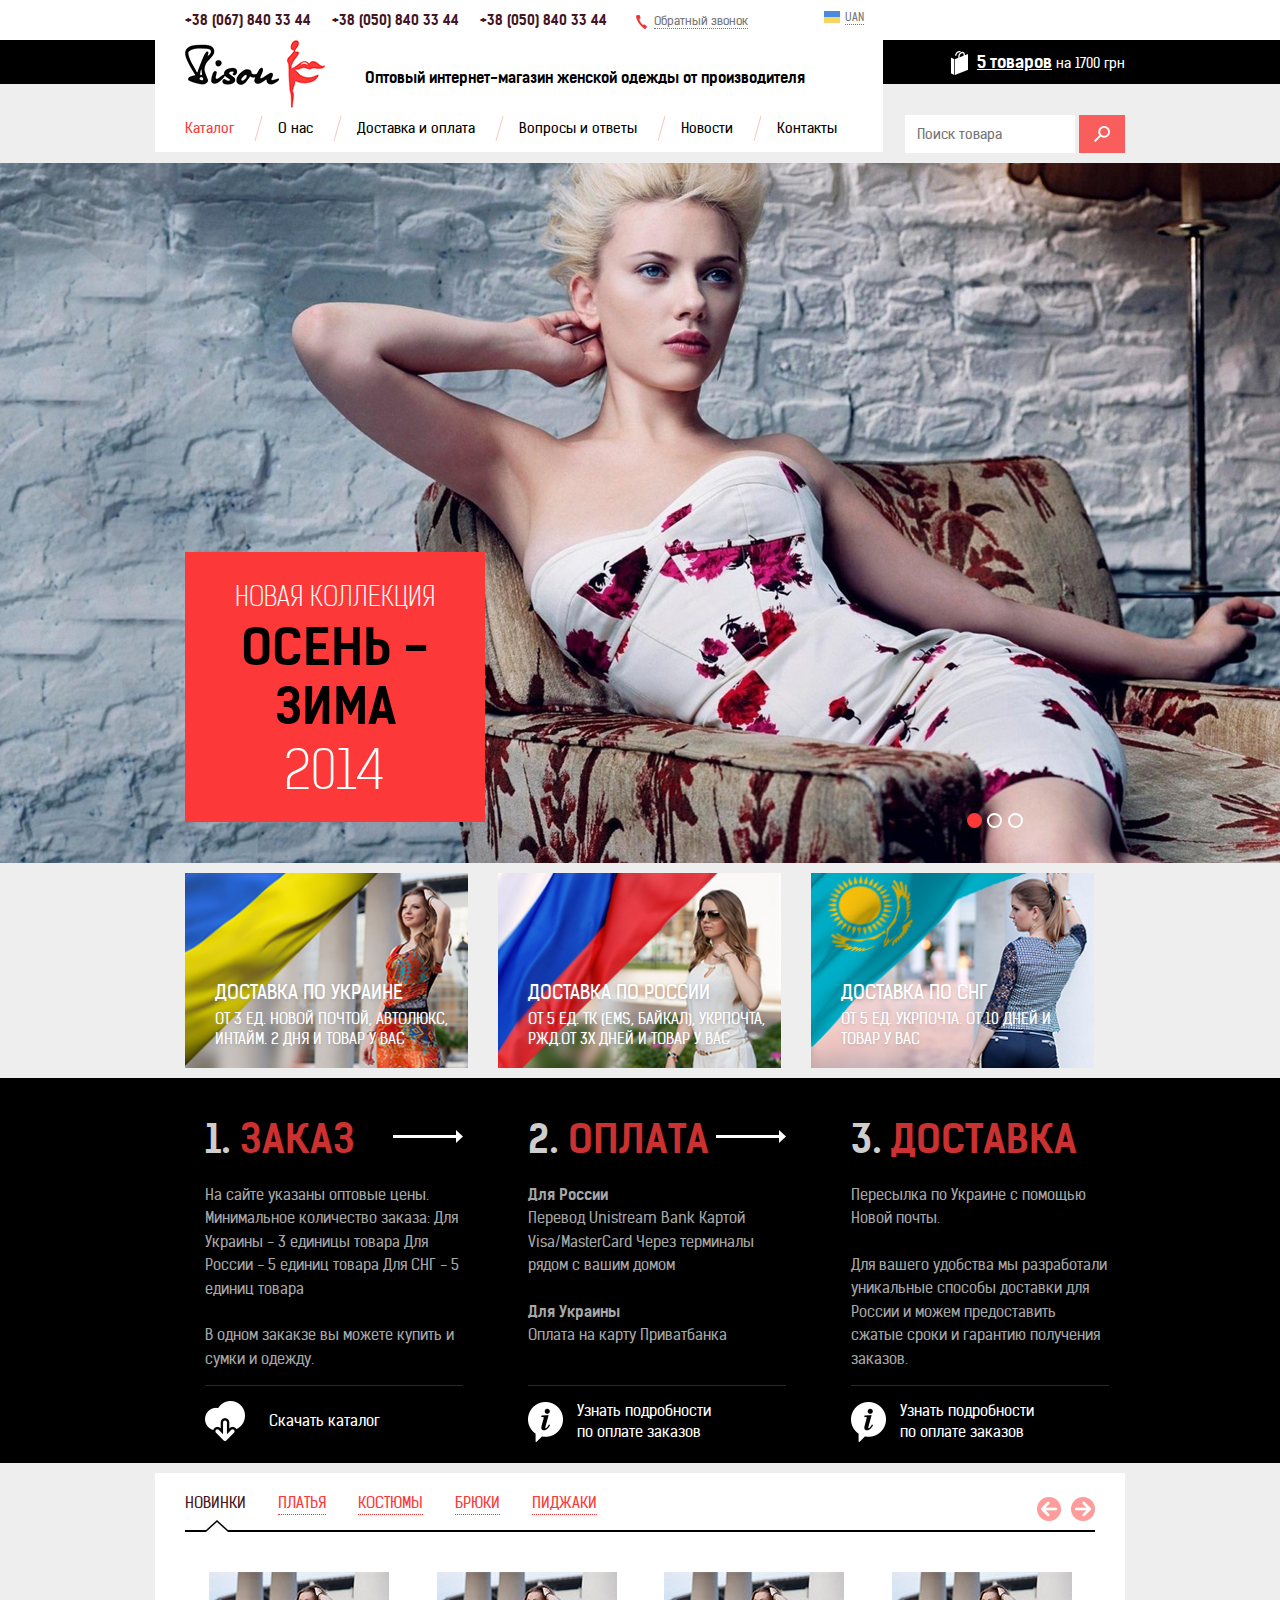
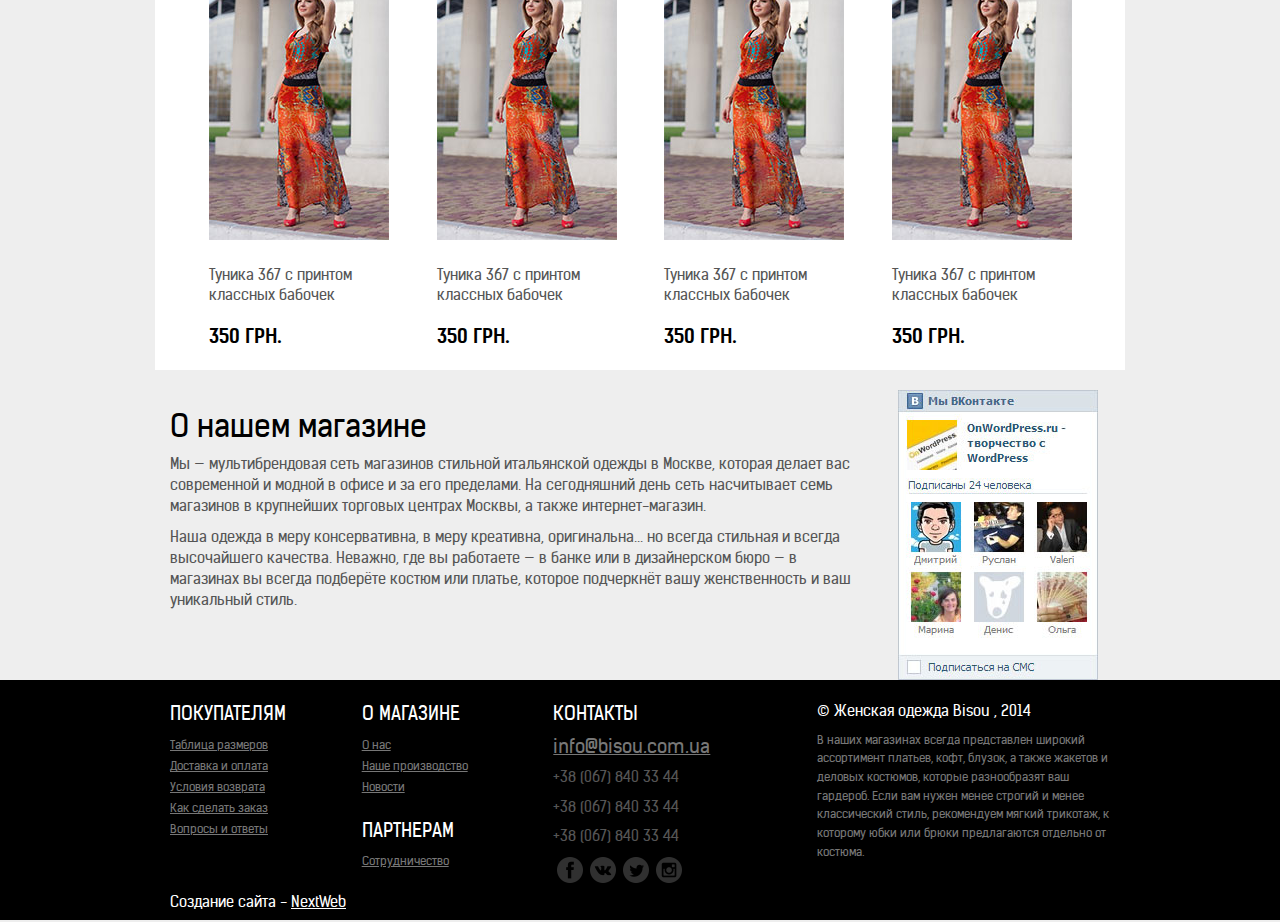
==== index.html @ 0fbf24ff "first" ====
<!DOCTYPE html>
<!--[if lt IE 7]>      <html class="no-js lt-ie9 lt-ie8 lt-ie7"> <![endif]-->
<!--[if IE 7]>         <html class="no-js lt-ie9 lt-ie8"> <![endif]-->
<!--[if IE 8]>         <html class="no-js lt-ie9"> <![endif]-->
<!--[if gt IE 8]><!--> <html class="no-js"> <!--<![endif]-->
	<head>
		<meta charset="utf-8">
		<meta http-equiv="X-UA-Compatible" content="IE=edge,chrome=1">
		<title>bisou</title>
		<meta name="description" content="">
		<meta name="viewport" content="width=device-width, initial-scale=1">

		<link rel="stylesheet" href="css/bootstrap.min.css">
		<link rel="stylesheet" href="css/bootstrap-theme.min.css">
		<link rel="stylesheet" href="css/main.css">

		<link rel="stylesheet/less" type="text/css" href="css/main.less">
		<script src="js/vendor/less.js" type="text/javascript"></script>
		<!--[if lt IE 9]>
			<script src="js/vendor/html5-3.6-respond-1.1.0.min.js"></script>
		<![endif]-->
	</head>
	<body>
		<!--[if lt IE 7]>
			<p class="browsehappy">You are using an <strong>outdated</strong> browser. Please <a href="http://browsehappy.com/">upgrade your browser</a> to improve your experience.</p>
		<![endif]-->

		<div id="main">
			<header id="header">
				<div class="container">
					<div class="row">
						<div class="col-md-9 col-sm-9">
							<div class="info-block">
								<ul>
									<li>+38 (067) 840 33 44</li>
									<li>+38 (050) 840 33 44</li>
									<li>+38 (050) 840 33 44</li>
								</ul>

								<button class="call-back" data-toggle="modal" data-target="#call-back"><i></i><span>Обратный звонок</span></button>

								<div class='currency'>
									<select class="selectpicker">
										<option title="<img src='img/language/ua.png'/><span class='text'>uan</span>">uan</option>
										<option title="<img src='img/language/ru.png'/><span class='text'>ru</span>">ru</option>
									</select>
								</div>
							</div><!--END .info-block-->
							<a id="logo" href="index.html"></a>
							<h1>Оптовый интернет-магазин женской одежды от производителя</h1>

							<nav>
								<ul>
									<li class="active"><a href="#">Каталог</a></li>
									<li><a href="#">О нас</a></li>
									<li><a href="#">Доставка и оплата</a></li>
									<li><a href="#">Вопросы и ответы</a></li>
									<li><a href="#">Новости</a></li>
									<li><a href="#">Контакты</a></li>
								</ul>
							</nav>
						</div>
						<div class="col-md-3 col-sm-3">
							<p class="busket">
								<i></i>
								<a href="#">5 товаров</a>
								<span>на 1700 грн</span>
							</p>

							<form class="search clearfix">
								<button type="submit"></button>

								<div class="row">
									<input type="text" placeholder="Поиск товара" onfocus="this.placeholder=''" onblur="this.placeholder='Поиск товара'" />
								</div>
							</form>
						</div>
					</div>
				</div>
			</header><!--END #header-->

			<section id="main-slider">
				<div class="container">
					<div class="slide-info">
						<p>Новая коллекция</p>
						<h3> осень  -  зима </h3>
						<span>2014</span>
					</div>
				</div>
				<div id="carousel" class="carousel slide carousel-fade" data-ride="carousel">
					<ol class="carousel-indicators">
						<li data-target="#carousel" data-slide-to="0" class="active"></li>
						<li data-target="#carousel" data-slide-to="1"></li>
						<li data-target="#carousel" data-slide-to="2"></li>
					</ol>
					<!-- Carousel items -->
					<div class="carousel-inner">
						<div class="active item" style="background-image:url(img/pic_1.png)"></div>
						<div class="item" style="background-image:url(img/pic_1.png)"></div>
						<div class="item" style="background-image:url(img/pic_1.png)"></div>
					</div>
					<!-- Carousel nav -->
					<a class="carousel-control left" href="#carousel" data-slide="prev">&lsaquo;</a>
					<a class="carousel-control right" href="#carousel" data-slide="next">&rsaquo;</a>
				</div>
			</section><!--#main_slider-->

			<section id="countries-flag" class="container">
				<ul class="clearfix">
					<li>
						<img src="img/pic_2.png" alt="">

						<div>
							<h3>Доставка по Украине </h3>
							<p>							
								От 3 ед. Новой почтой, Автолюкс,
								Интайм. 2 дня и товар у вас
							</p>
						</div>
					</li>


					<li>
						<img src="img/pic_3.png" alt="">

						<div>
							<h3>Доставка по России</h3>
							<p>
								от 5 ед. ТК (EMS, Байкал), УкрПочта,
								РЖД.от 3х дней и товар у вас
							</p>
						</div>
					</li>
					<li>
						<img src="img/pic_4.png" alt="">

						<div>
							<h3>Доставка по СНГ</h3>
							<p>							
								от 5 ед. УКРПОЧТА. От 10 дней
								и товар у вас
							</p>
						</div>
					</li>
				</ul>
			</section><!--END #countries-flag-->

			<section id="steps">
				<div class="container">
					<ul class="clearfix">
						<li class="order">
							<div class="cont">
								<h3><span>1. </span>Заказ<i></i></h3>
								<p>
									На сайте указаны оптовые цены.
									Минимальное количество заказа:
									Для Украины - 3 единицы товара
									Для России - 5 единиц товара
									Для СНГ - 5 единиц товара
								</p>
								<p>
									В одном закакзе вы можете купить и сумки и одежду.
								</p>
							</div>
							<div class="bottom">
								<i></i>
								<p><a href="#">Скачать каталог</a></p>
							</div>
						</li>
						<li>

							<div class="cont">
								<h3><span>2. </span>Оплата<i></i></h3>
								<p>
									<span>Для России</span>
									Перевод Unistream Bank
									Картой Visa/MasterCard
									Через терминалы рядом с вашим домом
								</p>
								<p>
									<span>Для Украины</span>
									Оплата на карту Приватбанка
								</p>
							</div>

							<div class="bottom">
								<i></i>
								<p>
									<a href="#">										
										Узнать подробности<br/>
										по оплате заказов
									</a>

								</p>
							</div>
						</li>
						<li>

							<div class="cont">
								<h3><span>3. </span>Доставка</h3>
								<p>
									Пересылка по Украине с помощью Новой почты.
								</p>
								<p>
									Для вашего удобства мы разработали уникальные способы доставки для России и можем предоставить сжатые сроки и гарантию получения заказов.
								</p>
							</div>
							
							<div class="bottom">
								<i></i>
								<p>
									<a href="#">										
										Узнать подробности<br/>
										по оплате заказов
									</a>

								</p>
							</div>
						</li>
					</ul>
				</div>
			</section><!--END #steps-->

			<section id="item-viewer">
				<div class="container">
					<ul class="nav nav-tabs" role="tablist">
						<li class="active"><a href="#new" role="tab" data-toggle="tab">Новинки</a></li>
						<li><a href="#dress" role="tab" data-toggle="tab">Платья</a></li>
						<li><a href="#costume" role="tab" data-toggle="tab">Костюмы</a></li>
						<li><a href="#pants" role="tab" data-toggle="tab">Брюки</a></li>
						<li><a href="#jacket" role="tab" data-toggle="tab">Пиджаки</a></li>
					</ul>

					<div class="tab-content">
						<div class="tab-pane active" id="new">
							<div id="new-stuff" class="carousel slide" data-ride="carousel">
								
								<div class="carousel-inner">
									<div class="item active">
										<div class="cloth-item">
											<a class="img-wrap" href="">
												<img src="img/item1.jpg" alt="">
												<span>Туника 367 с принтом классных бабочек</span>
											</a>
											<div class="price">350 грн.</div>
											<div class="visuallyhidden">
												<a class="red-btn" href="">В корзину</a>
											</div>
										</div>
										<div class="cloth-item">
											<a class="img-wrap" href="">
												<img src="img/item1.jpg" alt="">
												<span>Туника 367 с принтом классных бабочек</span>
											</a>
											<div class="price">350 грн.</div>
											<div class="visuallyhidden">
												<a class="red-btn" href="">В корзину</a>
											</div>
										</div>
										<div class="cloth-item">
											<a class="img-wrap" href="">
												<img src="img/item1.jpg" alt="">
												<span>Туника 367 с принтом классных бабочек</span>
											</a>
											<div class="price">350 грн.</div>
											<div class="visuallyhidden">
												<a class="red-btn" href="">В корзину</a>
											</div>
										</div>
										<div class="cloth-item">
											<a class="img-wrap" href="">
												<img src="img/item1.jpg" alt="">
												<span>Туника 367 с принтом классных бабочек</span>
											</a>
											<div class="price">350 грн.</div>
											<div class="visuallyhidden">
												<a class="red-btn" href="">В корзину</a>
											</div>
										</div>
									</div> <!-- .item -->
									<div class="item">
										<div class="cloth-item">
											<a class="img-wrap" href="">
												<img src="img/item1.jpg" alt="">
												<span>Туника 367 с принтом классных бабочек</span>
											</a>
											<div class="price">350 грн.</div>
											<div class="visuallyhidden">
												<a class="red-btn" href="">В корзину</a>
											</div>
										</div>
										<div class="cloth-item">
											<a class="img-wrap" href="">
												<img src="img/item1.jpg" alt="">
												<span>Туника 367 с принтом классных бабочек</span>
											</a>
											<div class="price">350 грн.</div>
											<div class="visuallyhidden">
												<a class="red-btn" href="">В корзину</a>
											</div>
										</div>
										<div class="cloth-item">
											<a class="img-wrap" href="">
												<img src="img/item1.jpg" alt="">
												<span>Туника 367 с принтом классных бабочек</span>
											</a>
											<div class="price">350 грн.</div>
											<div class="visuallyhidden">
												<a class="red-btn" href="">В корзину</a>
											</div>
										</div>
										<div class="cloth-item">
											<a class="img-wrap" href="">
												<img src="img/item1.jpg" alt="">
												<span>Туника 367 с принтом классных бабочек</span>
											</a>
											<div class="price">350 грн.</div>
											<div class="visuallyhidden">
												<a class="red-btn" href="">В корзину</a>
											</div>
										</div>
									</div> <!-- .item -->
									<div class="item">
										<div class="cloth-item">
											<a class="img-wrap" href="">
												<img src="img/item1.jpg" alt="">
												<span>Туника 367 с принтом классных бабочек</span>
											</a>
											<div class="price">350 грн.</div>
											<div class="visuallyhidden">
												<a class="red-btn" href="">В корзину</a>
											</div>
										</div>
										<div class="cloth-item">
											<a class="img-wrap" href="">
												<img src="img/item1.jpg" alt="">
												<span>Туника 367 с принтом классных бабочек</span>
											</a>
											<div class="price">350 грн.</div>
											<div class="visuallyhidden">
												<a class="red-btn" href="">В корзину</a>
											</div>
										</div>
										<div class="cloth-item">
											<a class="img-wrap" href="">
												<img src="img/item1.jpg" alt="">
												<span>Туника 367 с принтом классных бабочек</span>
											</a>
											<div class="price">350 грн.</div>
											<div class="visuallyhidden">
												<a class="red-btn" href="">В корзину</a>
											</div>
										</div>
										<div class="cloth-item">
											<a class="img-wrap" href="">
												<img src="img/item1.jpg" alt="">
												<span>Туника 367 с принтом классных бабочек</span>
											</a>
											<div class="price">350 грн.</div>
											<div class="visuallyhidden">
												<a class="red-btn" href="">В корзину</a>
											</div>
										</div>
									</div> <!-- .item -->
									<div class="item">
										<div class="cloth-item">
											<a class="img-wrap" href="">
												<img src="img/item1.jpg" alt="">
												<span>Туника 367 с принтом классных бабочек</span>
											</a>
											<div class="price">350 грн.</div>
											<div class="visuallyhidden">
												<a class="red-btn" href="">В корзину</a>
											</div>
										</div>
										<div class="cloth-item">
											<a class="img-wrap" href="">
												<img src="img/item1.jpg" alt="">
												<span>Туника 367 с принтом классных бабочек</span>
											</a>
											<div class="price">350 грн.</div>
											<div class="visuallyhidden">
												<a class="red-btn" href="">В корзину</a>
											</div>
										</div>
										<div class="cloth-item">
											<a class="img-wrap" href="">
												<img src="img/item1.jpg" alt="">
												<span>Туника 367 с принтом классных бабочек</span>
											</a>
											<div class="price">350 грн.</div>
											<div class="visuallyhidden">
												<a class="red-btn" href="">В корзину</a>
											</div>
										</div>
										<div class="cloth-item">
											<a class="img-wrap" href="">
												<img src="img/item1.jpg" alt="">
												<span>Туника 367 с принтом классных бабочек</span>
											</a>
											<div class="price">350 грн.</div>
											<div class="visuallyhidden">
												<a class="red-btn" href="">В корзину</a>
											</div>
										</div>
									</div> <!-- .item -->
								</div>

								<a class="left carousel-control" href="#new-stuff" role="button" data-slide="prev">
								</a>
								<a class="right carousel-control" href="#new-stuff" role="button" data-slide="next">
								</a>
								
							</div>
						</div>
						<div class="tab-pane" id="dress">1</div>
						<div class="tab-pane" id="costume">2</div>
						<div class="tab-pane" id="pants">3</div>
						<div class="tab-pane" id="jacket">4</div>
					</div>
				</div>
			</section> <!-- #item-viewer -->

			<article>
				<div class="container">
					<div class="row">
						<div class="col-md-9">
							<h1>О нашем магазине</h1>
							<p>Мы — мультибрендовая сеть магазинов стильной итальянской одежды в Москве, которая делает вас современной и модной в офисе и за его пределами. На сегодняшний день сеть насчитывает семь магазинов в крупнейших торговых центрах Москвы, а также интернет-магазин.</p>
							<p>Наша одежда в меру консервативна, в меру креативна,  оригинальна... но всегда стильная и всегда высочайшего качества. Неважно, где вы работаете — в банке или в дизайнерском бюро — в магазинах вы всегда подберёте костюм или платье, которое подчеркнёт вашу женственность и ваш уникальный стиль.</p>
						</div>
						<div class="col-md-3">
							<img src="img/contact.jpg" alt="">
						</div>
					</div>
				</div>
			</article>	
		</div>

		<footer id="site-footer">
			<div class="container">
				<div class="row">
					<div class="col-md-2">
						<h4>Покупателям</h4>
						<ul>
							<li><a href="">Таблица размеров</a></li>
							<li><a href="">Доставка и оплата</a></li>
							<li><a href="">Условия возврата</a></li>
							<li><a href="">Как сделать заказ</a></li>
							<li><a href="">Вопросы и ответы</a></li>
						</ul>
					</div><!--.col-md-2-->
					<div class="col-md-2">
						<h4>О магазине</h4>
						<ul>
							<li><a href="">О нас</a></li>
							<li><a href="">Наше производство</a></li>
							<li><a href="">Новости</a></li>
						</ul>
						<h4>Партнерам</h4>
						<ul>
							<li><a href="">Сотрудничество</a></li>
						</ul>
					</div><!--.col-md-2-->
					<div class="col-md-2">
						<h4>Контакты</h4>
						<address>
							<span><a href="">info@bisou.com.ua</a></span>
							<span>+38 (067) 840 33 44</span>
							<span>+38 (067) 840 33 44</span>
							<span>+38 (067) 840 33 44</span>
						</address>
						<div class="socials">
							<div class="fb"><img src="img/fb.png" alt=""></div>
							<div class="vk"><img src="img/vk.png" alt=""></div>
							<div class="tw"><img src="img/tw.png" alt=""></div>
							<div class="ph"><img src="img/ph.png" alt=""></div>
						</div>
					</div><!--.col-md-2-->
					<div class="col-md-4 pull-right">
						<p class="copyright">© Женская одежда Bisou , 2014</p>
						<p>В наших магазинах всегда представлен широкий ассортимент платьев, кофт, блузок, а также жакетов и деловых костюмов, которые разнообразят ваш гардероб. Если вам нужен менее строгий и менее классический стиль, рекомендуем  мягкий трикотаж, к которому юбки или брюки предлагаются отдельно от костюма. </p>
					</div><!--.col-md-4-->
				</div><!--.row-->
				<div class="row">
					<div class="col-md-3">
						<p class="copyright">Создание сайта - <a href="">NextWeb</a></p>
					</div>
				</div><!--.row-->
			</div><!--.container-->
		</footer>
		
		<!-- Modal -->
		<div class="modal fade" id="call-back" tabindex="-1" role="dialog" aria-labelledby="myModalLabel" aria-hidden="true">
			<div class="modal-dialog">
				<div class="modal-content">
					<div class="modal-header">
						<button type="button" class="close" data-dismiss="modal" aria-hidden="true">&times;</button>
						<h4 class="modal-title" id="myModalLabel">Название модали</h4>
					</div>
					<div class="modal-body">
						...
					</div>
					<div class="modal-footer">
						<button type="button" class="btn btn-default" data-dismiss="modal">Закрыть</button>
						<button type="button" class="btn btn-primary">Сохранить изменения</button>
					</div>
				</div>
			</div>
		</div>

		<script src="//ajax.googleapis.com/ajax/libs/jquery/1.11.0/jquery.min.js"></script>
		<script>window.jQuery || document.write('<script src="js/vendor/jquery-1.11.0.min.js"><\/script>')</script>

		<script src="js/vendor/bootstrap-select.min.js"></script>
		<script src="js/vendor/bootstrap.min.js"></script>

		<script src="js/main.js"></script>

		<script type="text/javascript">
			$(window).on('load', function () {
				$('.selectpicker').selectpicker();
				$('.carousel').carousel({
				  // interval: 2000
				});
			});
		</script>
	</body>
</html>
---- css/main.css ----
/* ==========================================================================
   Author's custom styles
   ========================================================================== */
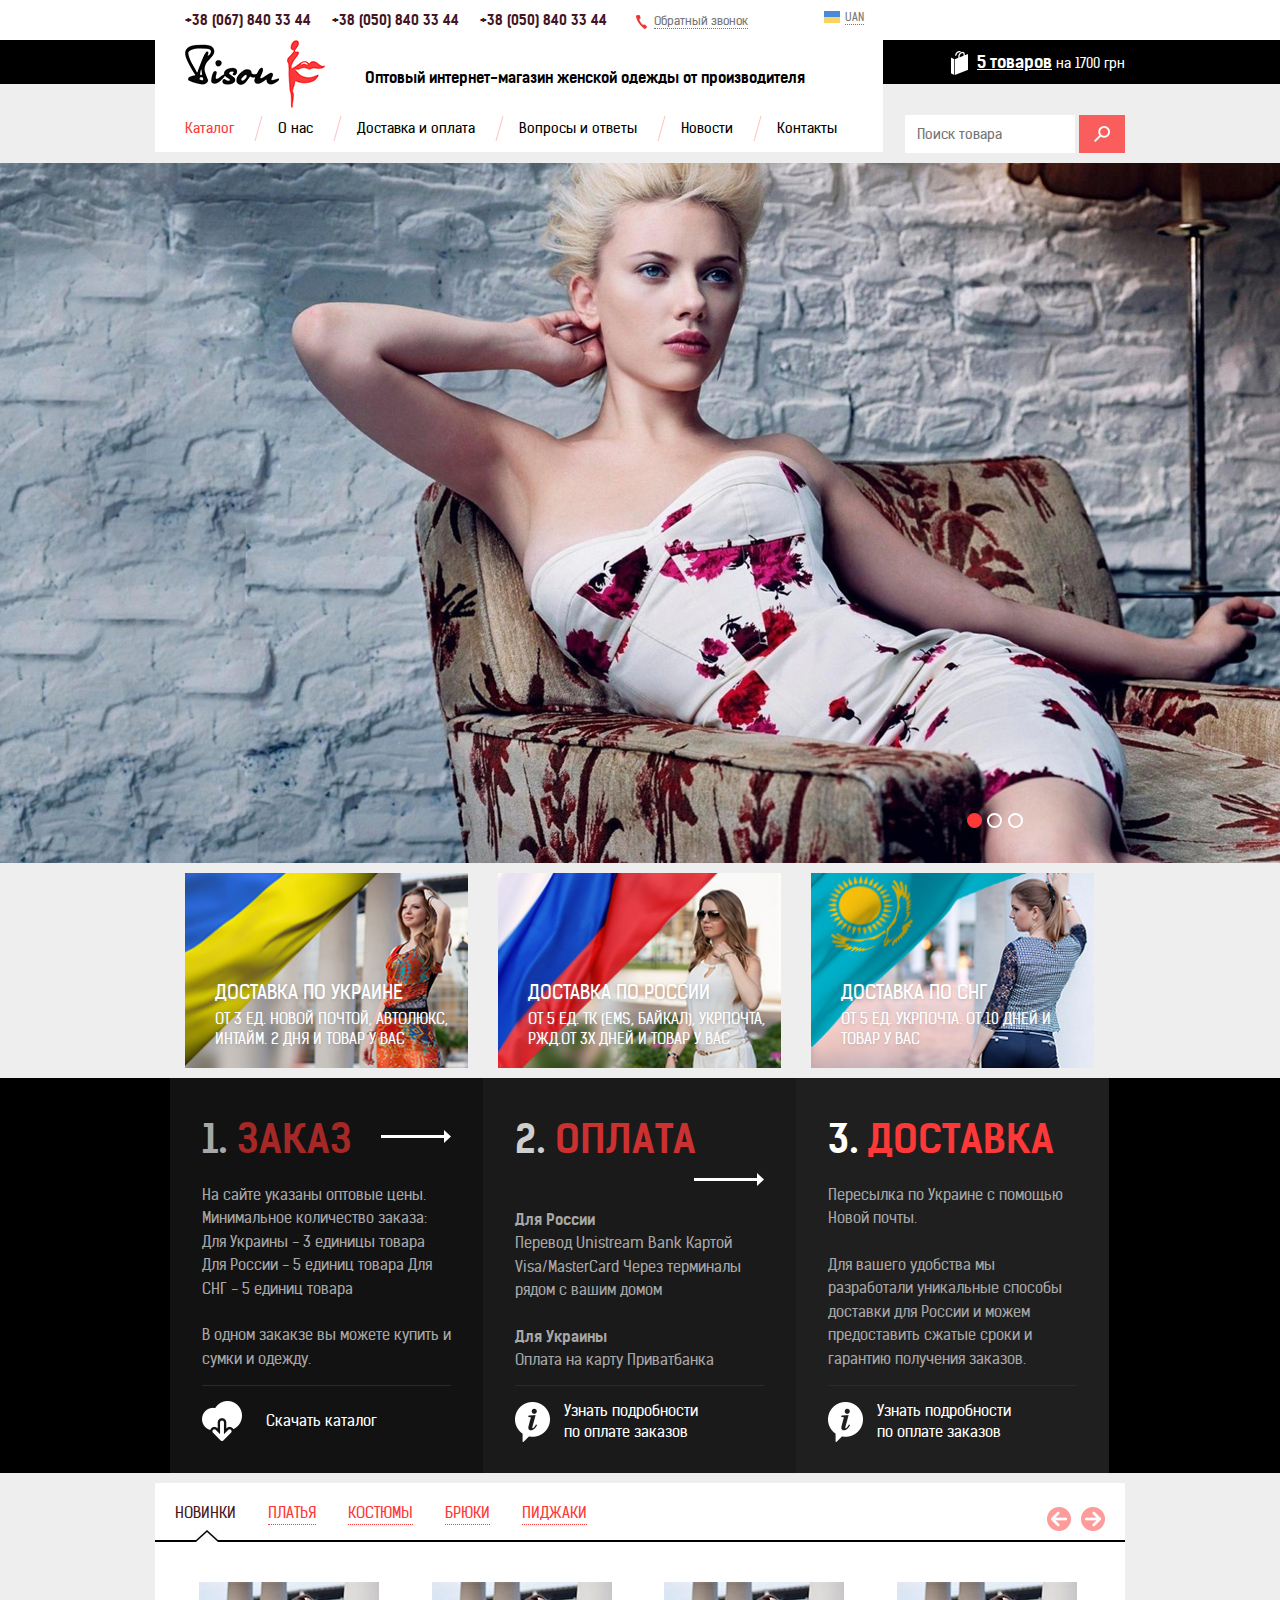
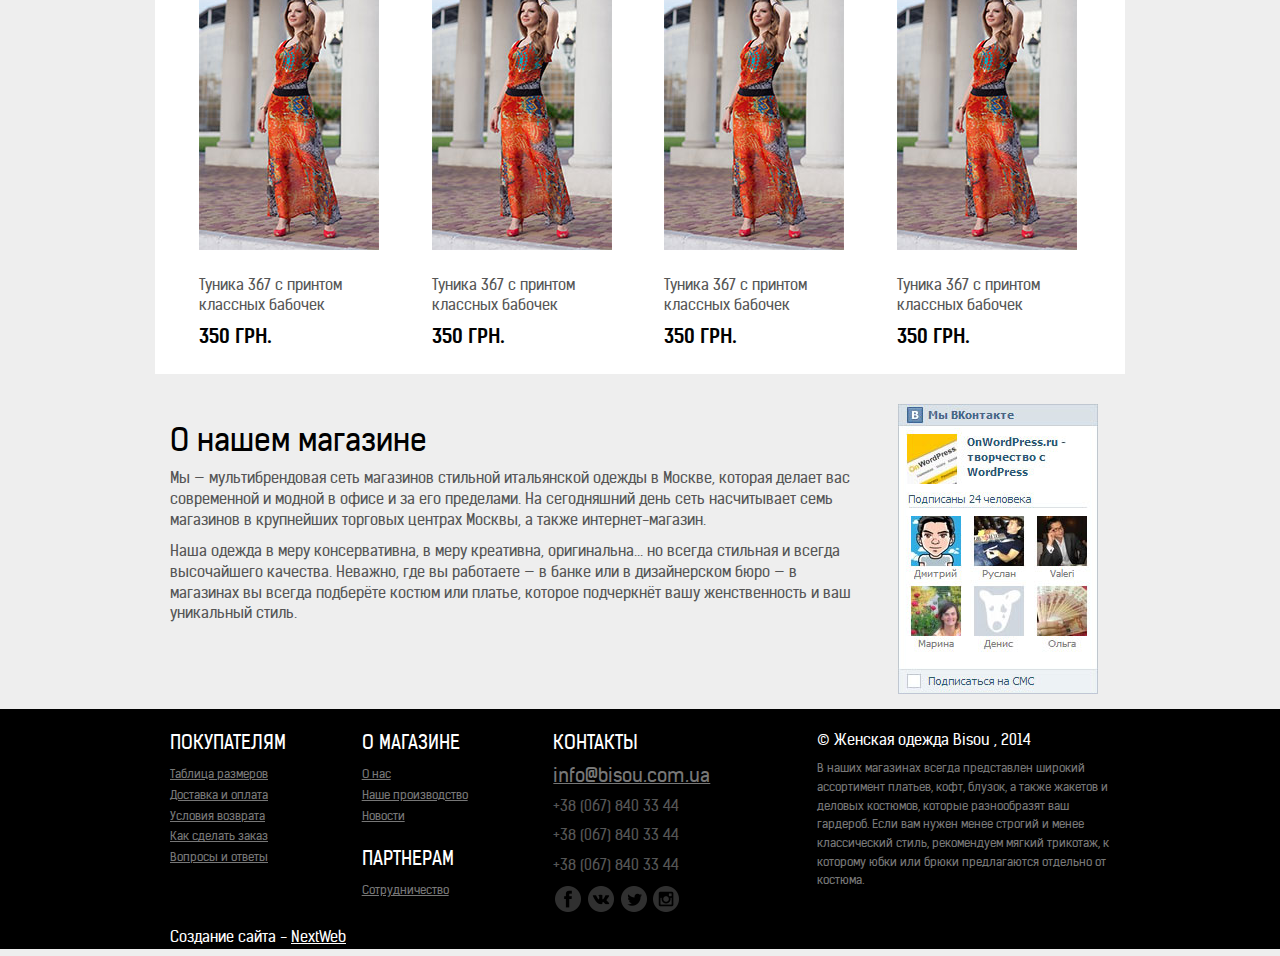
==== commit 38650087: "product" ====
--- a/index.html
+++ b/index.html
@@ -8,8 +8,9 @@
 		<meta http-equiv="X-UA-Compatible" content="IE=edge,chrome=1">
 		<title>bisou</title>
 		<meta name="description" content="">
-		<meta name="viewport" content="width=device-width, initial-scale=1">
-
+		<!-- <meta name="viewport" content="width=device-width, initial-scale=1"> -->
+		
+		<link href="favicon.ico" rel="shortcut icon" type="image/x-icon" />
 		<link rel="stylesheet" href="css/bootstrap.min.css">
 		<link rel="stylesheet" href="css/bootstrap-theme.min.css">
 		<link rel="stylesheet" href="css/main.css">
@@ -24,12 +25,19 @@
 		<!--[if lt IE 7]>
 			<p class="browsehappy">You are using an <strong>outdated</strong> browser. Please <a href="http://browsehappy.com/">upgrade your browser</a> to improve your experience.</p>
 		<![endif]-->
+		<!--[if gte IE 9]>
+			<style type="text/css">
+				.gradient {
+					filter: none;
+				}
+			</style>
+		<![endif]-->
 
 		<div id="main">
 			<header id="header">
 				<div class="container">
 					<div class="row">
-						<div class="col-md-9 col-sm-9">
+						<div class="col-md-9 col-sm-9 col-xs-9">
 							<div class="info-block">
 								<ul>
 									<li>+38 (067) 840 33 44</li>
@@ -60,7 +68,7 @@
 								</ul>
 							</nav>
 						</div>
-						<div class="col-md-3 col-sm-3">
+						<div class="col-md-3 col-sm-3 col-xs-3">
 							<p class="busket">
 								<i></i>
 								<a href="#">5 товаров</a>
@@ -82,9 +90,7 @@
 			<section id="main-slider">
 				<div class="container">
 					<div class="slide-info">
-						<p>Новая коллекция</p>
-						<h3> осень  -  зима </h3>
-						<span>2014</span>
+						
 					</div>
 				</div>
 				<div id="carousel" class="carousel slide carousel-fade" data-ride="carousel">
@@ -95,9 +101,36 @@
 					</ol>
 					<!-- Carousel items -->
 					<div class="carousel-inner">
-						<div class="active item" style="background-image:url(img/pic_1.png)"></div>
-						<div class="item" style="background-image:url(img/pic_1.png)"></div>
-						<div class="item" style="background-image:url(img/pic_1.png)"></div>
+
+						<div class="active item" style="background-image:url(img/pic_1.png)">
+							<div class="container">							
+								<div class="carousel-caption">
+									<p>Новая коллекция</p>
+									<h3> осень  -  зима </h3>
+									<span>2012</span>
+								</div>
+							</div>
+						</div>
+						
+						<div class="item" style="background-image:url(img/pic_1.png)">
+							<div class="container">							
+								<div class="carousel-caption">
+									<p>Новая коллекция</p>
+									<h3> осень  -  зима </h3>
+									<span>2013</span>
+								</div>
+							</div>
+						</div>
+
+						<div class="item" style="background-image:url(img/pic_1.png)">
+							<div class="container">							
+								<div class="carousel-caption">
+									<p>Новая коллекция</p>
+									<h3> осень  -  зима </h3>
+									<span>2014</span>
+								</div>
+							</div>
+						</div>
 					</div>
 					<!-- Carousel nav -->
 					<a class="carousel-control left" href="#carousel" data-slide="prev">&lsaquo;</a>
@@ -167,7 +200,7 @@
 								<p><a href="#">Скачать каталог</a></p>
 							</div>
 						</li>
-						<li>
+						<li class="payment">
 
 							<div class="cont">
 								<h3><span>2. </span>Оплата<i></i></h3>
@@ -194,7 +227,7 @@
 								</p>
 							</div>
 						</li>
-						<li>
+						<li class="delivery">
 
 							<div class="cont">
 								<h3><span>3. </span>Доставка</h3>
@@ -232,7 +265,7 @@
 					</ul>
 
 					<div class="tab-content">
-						<div class="tab-pane active" id="new">
+						<div class="tab-pane clearfix active" id="new">
 							<div id="new-stuff" class="carousel slide" data-ride="carousel">
 								
 								<div class="carousel-inner">
@@ -243,38 +276,38 @@
 												<span>Туника 367 с принтом классных бабочек</span>
 											</a>
 											<div class="price">350 грн.</div>
-											<div class="visuallyhidden">
-												<a class="red-btn" href="">В корзину</a>
-											</div>
-										</div>
-										<div class="cloth-item">
-											<a class="img-wrap" href="">
-												<img src="img/item1.jpg" alt="">
-												<span>Туника 367 с принтом классных бабочек</span>
-											</a>
-											<div class="price">350 грн.</div>
-											<div class="visuallyhidden">
-												<a class="red-btn" href="">В корзину</a>
-											</div>
-										</div>
-										<div class="cloth-item">
-											<a class="img-wrap" href="">
-												<img src="img/item1.jpg" alt="">
-												<span>Туника 367 с принтом классных бабочек</span>
-											</a>
-											<div class="price">350 грн.</div>
-											<div class="visuallyhidden">
-												<a class="red-btn" href="">В корзину</a>
-											</div>
-										</div>
-										<div class="cloth-item">
-											<a class="img-wrap" href="">
-												<img src="img/item1.jpg" alt="">
-												<span>Туника 367 с принтом классных бабочек</span>
-											</a>
-											<div class="price">350 грн.</div>
-											<div class="visuallyhidden">
-												<a class="red-btn" href="">В корзину</a>
+											<div class="btn-hidden">
+												<a class="red-btn gradient" href="">В корзину</a>
+											</div>
+										</div>
+										<div class="cloth-item">
+											<a class="img-wrap" href="">
+												<img src="img/item1.jpg" alt="">
+												<span>Туника 367 с принтом классных бабочек</span>
+											</a>
+											<div class="price">350 грн.</div>
+											<div class="btn-hidden">
+												<a class="red-btn gradient" href="">В корзину</a>
+											</div>
+										</div>
+										<div class="cloth-item">
+											<a class="img-wrap" href="">
+												<img src="img/item1.jpg" alt="">
+												<span>Туника 367 с принтом классных бабочек</span>
+											</a>
+											<div class="price">350 грн.</div>
+											<div class="btn-hidden">
+												<a class="red-btn gradient" href="">В корзину</a>
+											</div>
+										</div>
+										<div class="cloth-item">
+											<a class="img-wrap" href="">
+												<img src="img/item1.jpg" alt="">
+												<span>Туника 367 с принтом классных бабочек</span>
+											</a>
+											<div class="price">350 грн.</div>
+											<div class="btn-hidden">
+												<a class="red-btn gradient" href="">В корзину</a>
 											</div>
 										</div>
 									</div> <!-- .item -->
@@ -285,38 +318,38 @@
 												<span>Туника 367 с принтом классных бабочек</span>
 											</a>
 											<div class="price">350 грн.</div>
-											<div class="visuallyhidden">
-												<a class="red-btn" href="">В корзину</a>
-											</div>
-										</div>
-										<div class="cloth-item">
-											<a class="img-wrap" href="">
-												<img src="img/item1.jpg" alt="">
-												<span>Туника 367 с принтом классных бабочек</span>
-											</a>
-											<div class="price">350 грн.</div>
-											<div class="visuallyhidden">
-												<a class="red-btn" href="">В корзину</a>
-											</div>
-										</div>
-										<div class="cloth-item">
-											<a class="img-wrap" href="">
-												<img src="img/item1.jpg" alt="">
-												<span>Туника 367 с принтом классных бабочек</span>
-											</a>
-											<div class="price">350 грн.</div>
-											<div class="visuallyhidden">
-												<a class="red-btn" href="">В корзину</a>
-											</div>
-										</div>
-										<div class="cloth-item">
-											<a class="img-wrap" href="">
-												<img src="img/item1.jpg" alt="">
-												<span>Туника 367 с принтом классных бабочек</span>
-											</a>
-											<div class="price">350 грн.</div>
-											<div class="visuallyhidden">
-												<a class="red-btn" href="">В корзину</a>
+											<div class="btn-hidden">
+												<a class="red-btn gradient" href="">В корзину</a>
+											</div>
+										</div>
+										<div class="cloth-item">
+											<a class="img-wrap" href="">
+												<img src="img/item1.jpg" alt="">
+												<span>Туника 367 с принтом классных бабочек</span>
+											</a>
+											<div class="price">350 грн.</div>
+											<div class="btn-hidden">
+												<a class="red-btn gradient" href="">В корзину</a>
+											</div>
+										</div>
+										<div class="cloth-item">
+											<a class="img-wrap" href="">
+												<img src="img/item1.jpg" alt="">
+												<span>Туника 367 с принтом классных бабочек</span>
+											</a>
+											<div class="price">350 грн.</div>
+											<div class="btn-hidden">
+												<a class="red-btn gradient" href="">В корзину</a>
+											</div>
+										</div>
+										<div class="cloth-item">
+											<a class="img-wrap" href="">
+												<img src="img/item1.jpg" alt="">
+												<span>Туника 367 с принтом классных бабочек</span>
+											</a>
+											<div class="price">350 грн.</div>
+											<div class="btn-hidden">
+												<a class="red-btn gradient" href="">В корзину</a>
 											</div>
 										</div>
 									</div> <!-- .item -->
@@ -327,38 +360,38 @@
 												<span>Туника 367 с принтом классных бабочек</span>
 											</a>
 											<div class="price">350 грн.</div>
-											<div class="visuallyhidden">
-												<a class="red-btn" href="">В корзину</a>
-											</div>
-										</div>
-										<div class="cloth-item">
-											<a class="img-wrap" href="">
-												<img src="img/item1.jpg" alt="">
-												<span>Туника 367 с принтом классных бабочек</span>
-											</a>
-											<div class="price">350 грн.</div>
-											<div class="visuallyhidden">
-												<a class="red-btn" href="">В корзину</a>
-											</div>
-										</div>
-										<div class="cloth-item">
-											<a class="img-wrap" href="">
-												<img src="img/item1.jpg" alt="">
-												<span>Туника 367 с принтом классных бабочек</span>
-											</a>
-											<div class="price">350 грн.</div>
-											<div class="visuallyhidden">
-												<a class="red-btn" href="">В корзину</a>
-											</div>
-										</div>
-										<div class="cloth-item">
-											<a class="img-wrap" href="">
-												<img src="img/item1.jpg" alt="">
-												<span>Туника 367 с принтом классных бабочек</span>
-											</a>
-											<div class="price">350 грн.</div>
-											<div class="visuallyhidden">
-												<a class="red-btn" href="">В корзину</a>
+											<div class="btn-hidden">
+												<a class="red-btn gradient" href="">В корзину</a>
+											</div>
+										</div>
+										<div class="cloth-item">
+											<a class="img-wrap" href="">
+												<img src="img/item1.jpg" alt="">
+												<span>Туника 367 с принтом классных бабочек</span>
+											</a>
+											<div class="price">350 грн.</div>
+											<div class="btn-hidden">
+												<a class="red-btn gradient" href="">В корзину</a>
+											</div>
+										</div>
+										<div class="cloth-item">
+											<a class="img-wrap" href="">
+												<img src="img/item1.jpg" alt="">
+												<span>Туника 367 с принтом классных бабочек</span>
+											</a>
+											<div class="price">350 грн.</div>
+											<div class="btn-hidden">
+												<a class="red-btn gradient" href="">В корзину</a>
+											</div>
+										</div>
+										<div class="cloth-item">
+											<a class="img-wrap" href="">
+												<img src="img/item1.jpg" alt="">
+												<span>Туника 367 с принтом классных бабочек</span>
+											</a>
+											<div class="price">350 грн.</div>
+											<div class="btn-hidden">
+												<a class="red-btn gradient" href="">В корзину</a>
 											</div>
 										</div>
 									</div> <!-- .item -->
@@ -369,38 +402,38 @@
 												<span>Туника 367 с принтом классных бабочек</span>
 											</a>
 											<div class="price">350 грн.</div>
-											<div class="visuallyhidden">
-												<a class="red-btn" href="">В корзину</a>
-											</div>
-										</div>
-										<div class="cloth-item">
-											<a class="img-wrap" href="">
-												<img src="img/item1.jpg" alt="">
-												<span>Туника 367 с принтом классных бабочек</span>
-											</a>
-											<div class="price">350 грн.</div>
-											<div class="visuallyhidden">
-												<a class="red-btn" href="">В корзину</a>
-											</div>
-										</div>
-										<div class="cloth-item">
-											<a class="img-wrap" href="">
-												<img src="img/item1.jpg" alt="">
-												<span>Туника 367 с принтом классных бабочек</span>
-											</a>
-											<div class="price">350 грн.</div>
-											<div class="visuallyhidden">
-												<a class="red-btn" href="">В корзину</a>
-											</div>
-										</div>
-										<div class="cloth-item">
-											<a class="img-wrap" href="">
-												<img src="img/item1.jpg" alt="">
-												<span>Туника 367 с принтом классных бабочек</span>
-											</a>
-											<div class="price">350 грн.</div>
-											<div class="visuallyhidden">
-												<a class="red-btn" href="">В корзину</a>
+											<div class="btn-hidden">
+												<a class="red-btn gradient" href="">В корзину</a>
+											</div>
+										</div>
+										<div class="cloth-item">
+											<a class="img-wrap" href="">
+												<img src="img/item1.jpg" alt="">
+												<span>Туника 367 с принтом классных бабочек</span>
+											</a>
+											<div class="price">350 грн.</div>
+											<div class="btn-hidden">
+												<a class="red-btn gradient" href="">В корзину</a>
+											</div>
+										</div>
+										<div class="cloth-item">
+											<a class="img-wrap" href="">
+												<img src="img/item1.jpg" alt="">
+												<span>Туника 367 с принтом классных бабочек</span>
+											</a>
+											<div class="price">350 грн.</div>
+											<div class="btn-hidden">
+												<a class="red-btn gradient" href="">В корзину</a>
+											</div>
+										</div>
+										<div class="cloth-item">
+											<a class="img-wrap" href="">
+												<img src="img/item1.jpg" alt="">
+												<span>Туника 367 с принтом классных бабочек</span>
+											</a>
+											<div class="price">350 грн.</div>
+											<div class="btn-hidden">
+												<a class="red-btn gradient" href="">В корзину</a>
 											</div>
 										</div>
 									</div> <!-- .item -->
@@ -424,12 +457,12 @@
 			<article>
 				<div class="container">
 					<div class="row">
-						<div class="col-md-9">
+						<div class="col-md-9 col-sm-9 col-xs-9">
 							<h1>О нашем магазине</h1>
 							<p>Мы — мультибрендовая сеть магазинов стильной итальянской одежды в Москве, которая делает вас современной и модной в офисе и за его пределами. На сегодняшний день сеть насчитывает семь магазинов в крупнейших торговых центрах Москвы, а также интернет-магазин.</p>
 							<p>Наша одежда в меру консервативна, в меру креативна,  оригинальна... но всегда стильная и всегда высочайшего качества. Неважно, где вы работаете — в банке или в дизайнерском бюро — в магазинах вы всегда подберёте костюм или платье, которое подчеркнёт вашу женственность и ваш уникальный стиль.</p>
 						</div>
-						<div class="col-md-3">
+						<div class="col-md-3 col-sm-3 col-xs-3">
 							<img src="img/contact.jpg" alt="">
 						</div>
 					</div>
@@ -440,7 +473,7 @@
 		<footer id="site-footer">
 			<div class="container">
 				<div class="row">
-					<div class="col-md-2">
+					<div class="col-md-2 col-sm-2 col-xs-2">
 						<h4>Покупателям</h4>
 						<ul>
 							<li><a href="">Таблица размеров</a></li>
@@ -450,7 +483,7 @@
 							<li><a href="">Вопросы и ответы</a></li>
 						</ul>
 					</div><!--.col-md-2-->
-					<div class="col-md-2">
+					<div class="col-md-2 col-sm-2 col-xs-2">
 						<h4>О магазине</h4>
 						<ul>
 							<li><a href="">О нас</a></li>
@@ -462,7 +495,7 @@
 							<li><a href="">Сотрудничество</a></li>
 						</ul>
 					</div><!--.col-md-2-->
-					<div class="col-md-2">
+					<div class="col-md-2 col-sm-2 col-xs-2">
 						<h4>Контакты</h4>
 						<address>
 							<span><a href="">info@bisou.com.ua</a></span>
@@ -470,20 +503,22 @@
 							<span>+38 (067) 840 33 44</span>
 							<span>+38 (067) 840 33 44</span>
 						</address>
+						<ul>
+						</ul>
 						<div class="socials">
-							<div class="fb"><img src="img/fb.png" alt=""></div>
-							<div class="vk"><img src="img/vk.png" alt=""></div>
-							<div class="tw"><img src="img/tw.png" alt=""></div>
-							<div class="ph"><img src="img/ph.png" alt=""></div>
+							<li class="fb"><a href="#"><i></i></a></li>
+							<li class="vk"><a href="#"><i></i></a></li>
+							<li class="tw"><a href="#"><i></i></a></li>
+							<li class="ph"><a href="#"><i></i></a></li>
 						</div>
 					</div><!--.col-md-2-->
-					<div class="col-md-4 pull-right">
+					<div class="col-md-4 col-sm-4 col-xs-4 pull-right">
 						<p class="copyright">© Женская одежда Bisou , 2014</p>
 						<p>В наших магазинах всегда представлен широкий ассортимент платьев, кофт, блузок, а также жакетов и деловых костюмов, которые разнообразят ваш гардероб. Если вам нужен менее строгий и менее классический стиль, рекомендуем  мягкий трикотаж, к которому юбки или брюки предлагаются отдельно от костюма. </p>
 					</div><!--.col-md-4-->
 				</div><!--.row-->
 				<div class="row">
-					<div class="col-md-3">
+					<div class="col-md-3 col-sm-3 col-xs-3">
 						<p class="copyright">Создание сайта - <a href="">NextWeb</a></p>
 					</div>
 				</div><!--.row-->
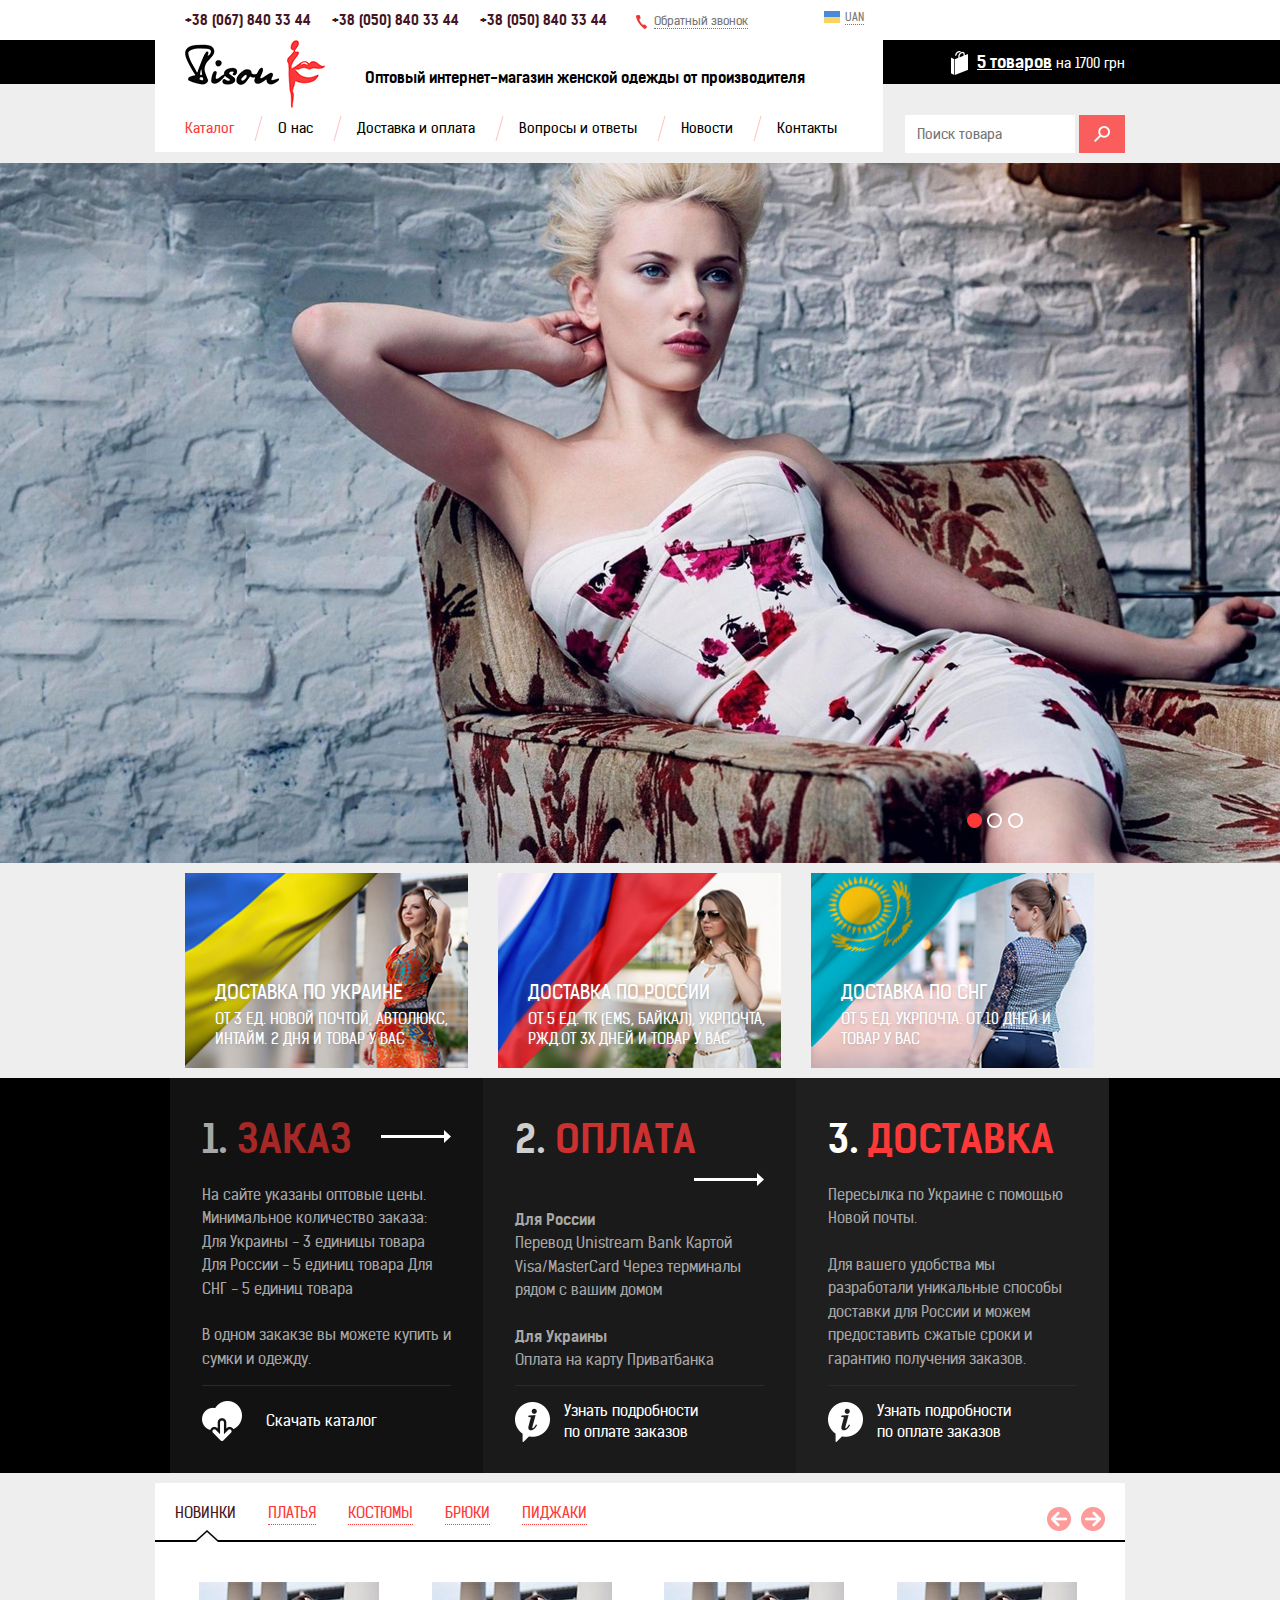
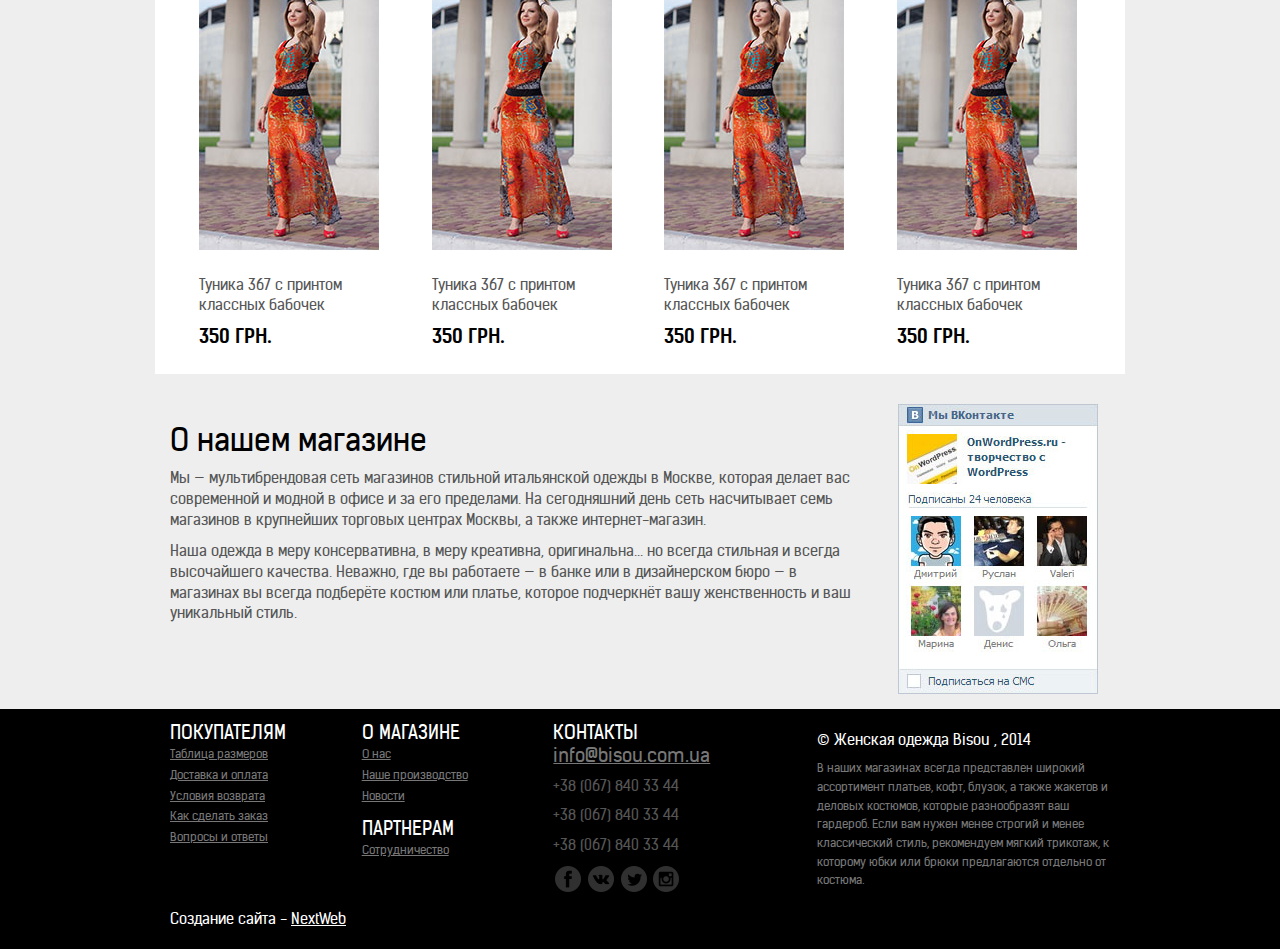
==== commit c083a40f: "product" ====
--- a/index.html
+++ b/index.html
@@ -551,14 +551,5 @@
 		<script src="js/vendor/bootstrap.min.js"></script>
 
 		<script src="js/main.js"></script>
-
-		<script type="text/javascript">
-			$(window).on('load', function () {
-				$('.selectpicker').selectpicker();
-				$('.carousel').carousel({
-				  // interval: 2000
-				});
-			});
-		</script>
 	</body>
 </html>
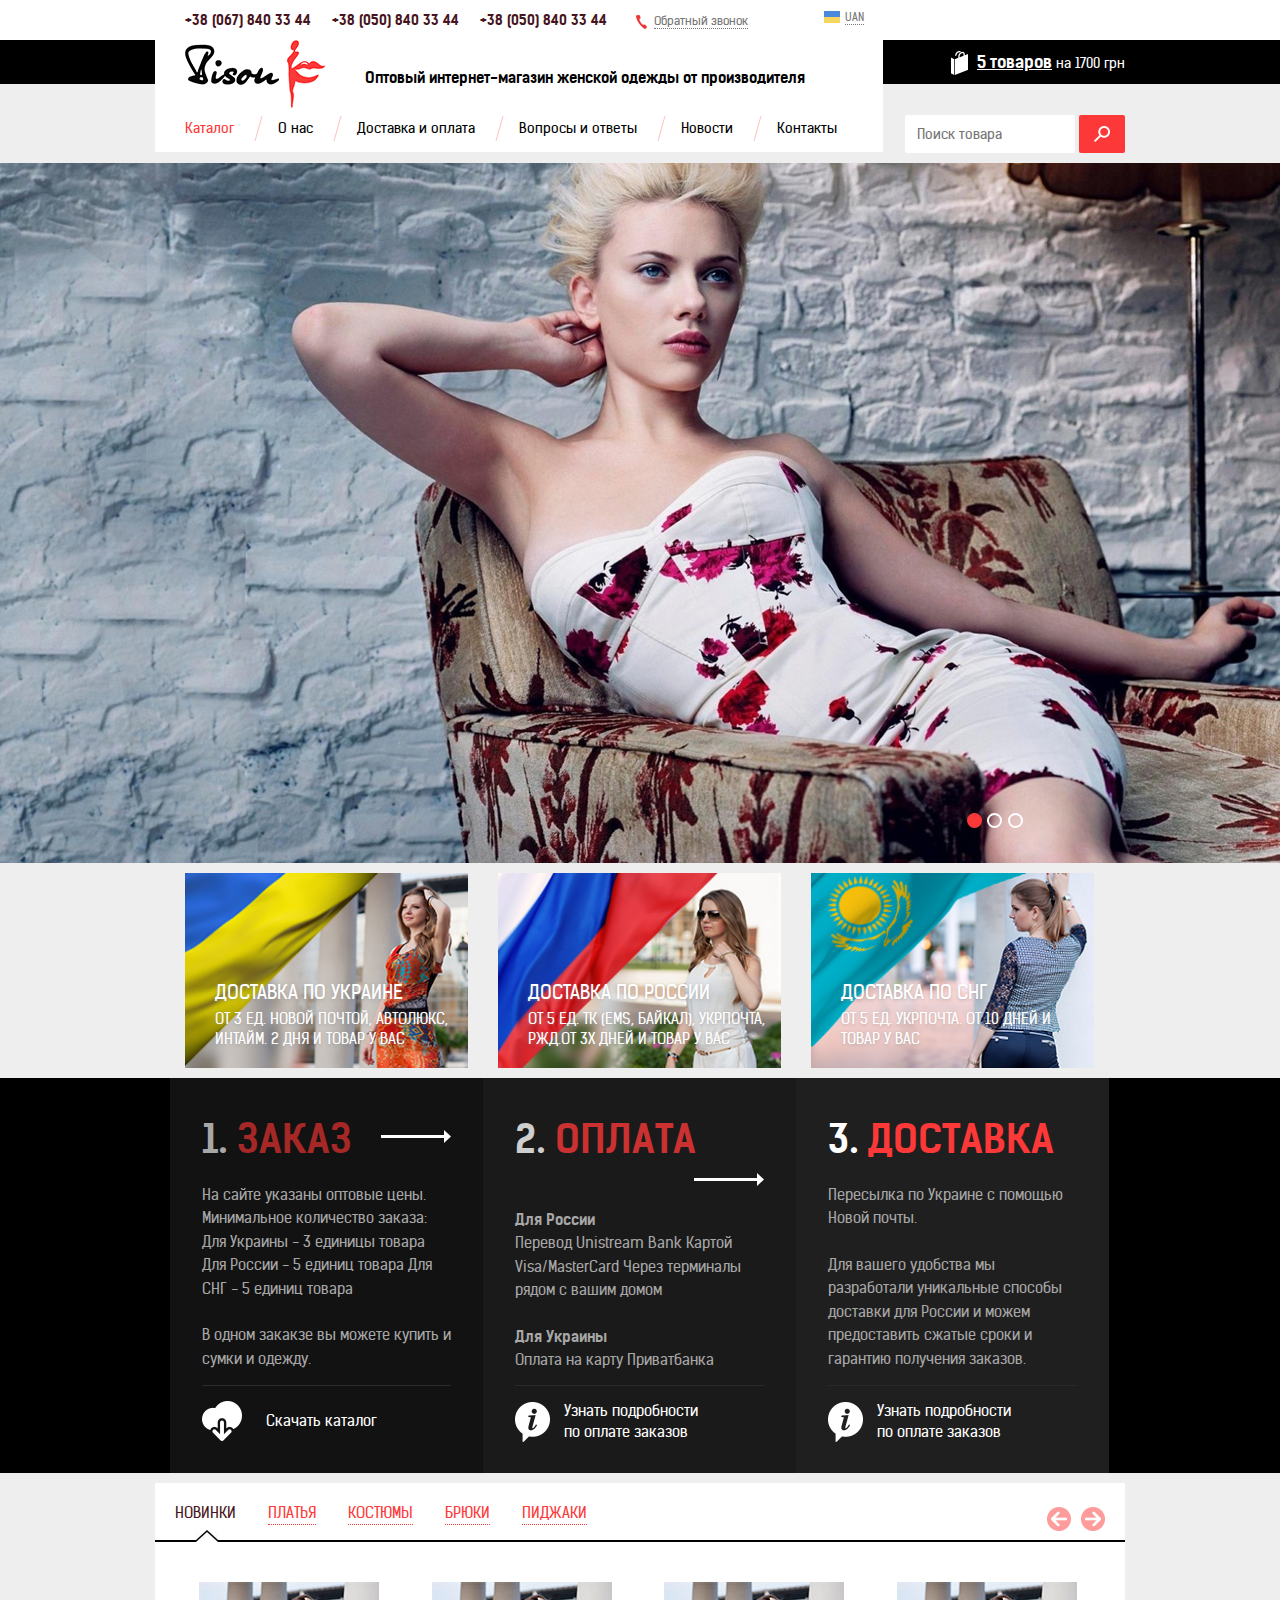
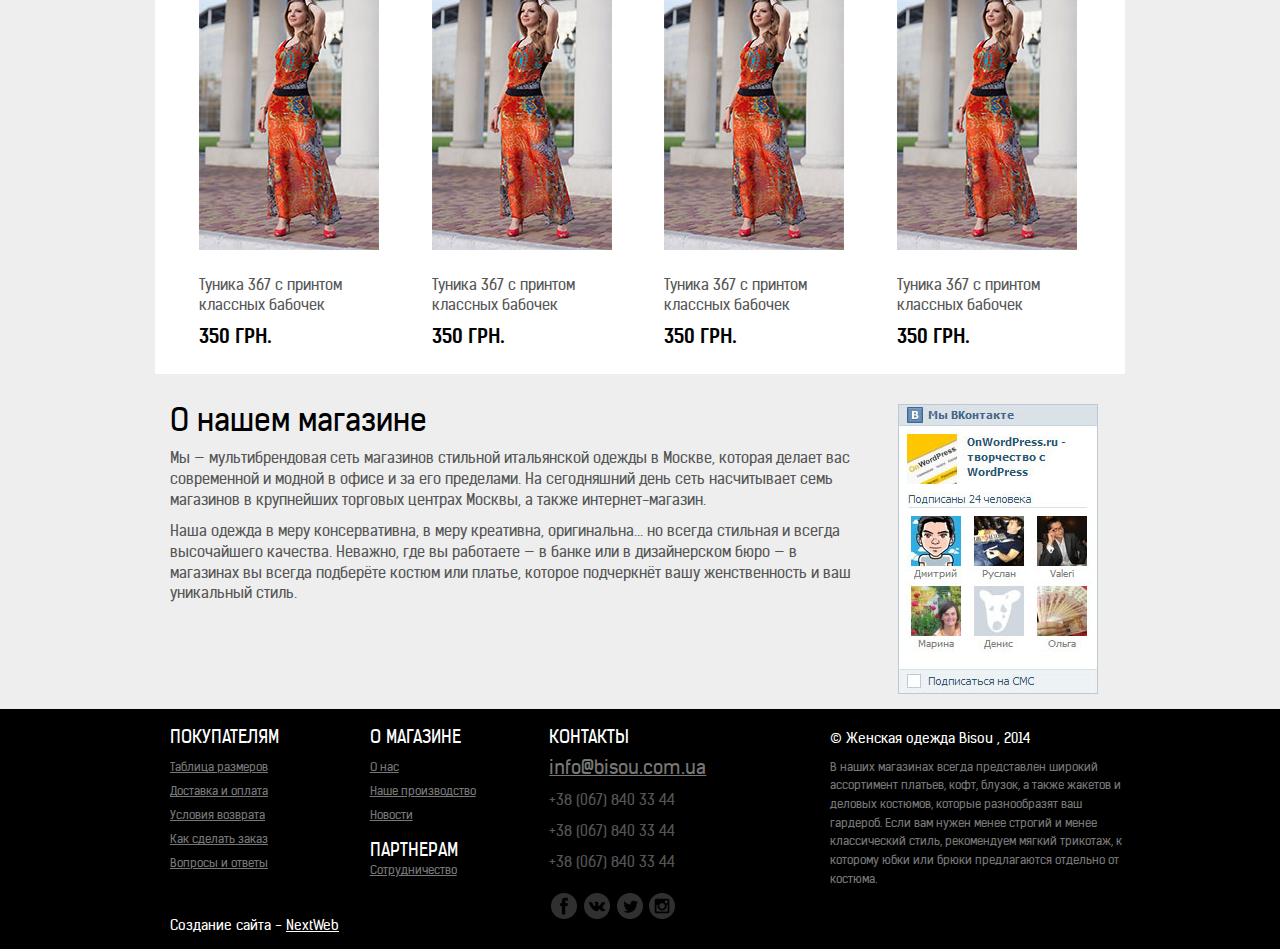
==== commit 8c4f9cb7: "fix" ====
--- a/index.html
+++ b/index.html
@@ -458,7 +458,7 @@
 				<div class="container">
 					<div class="row">
 						<div class="col-md-9 col-sm-9 col-xs-9">
-							<h1>О нашем магазине</h1>
+							<h2>О нашем магазине</h2>
 							<p>Мы — мультибрендовая сеть магазинов стильной итальянской одежды в Москве, которая делает вас современной и модной в офисе и за его пределами. На сегодняшний день сеть насчитывает семь магазинов в крупнейших торговых центрах Москвы, а также интернет-магазин.</p>
 							<p>Наша одежда в меру консервативна, в меру креативна,  оригинальна... но всегда стильная и всегда высочайшего качества. Неважно, где вы работаете — в банке или в дизайнерском бюро — в магазинах вы всегда подберёте костюм или платье, которое подчеркнёт вашу женственность и ваш уникальный стиль.</p>
 						</div>
@@ -503,14 +503,13 @@
 							<span>+38 (067) 840 33 44</span>
 							<span>+38 (067) 840 33 44</span>
 						</address>
-						<ul>
-						</ul>
-						<div class="socials">
+
+						<ul class="socials">
 							<li class="fb"><a href="#"><i></i></a></li>
 							<li class="vk"><a href="#"><i></i></a></li>
 							<li class="tw"><a href="#"><i></i></a></li>
 							<li class="ph"><a href="#"><i></i></a></li>
-						</div>
+						</ul>
 					</div><!--.col-md-2-->
 					<div class="col-md-4 col-sm-4 col-xs-4 pull-right">
 						<p class="copyright">© Женская одежда Bisou , 2014</p>
@@ -519,7 +518,7 @@
 				</div><!--.row-->
 				<div class="row">
 					<div class="col-md-3 col-sm-3 col-xs-3">
-						<p class="copyright">Создание сайта - <a href="">NextWeb</a></p>
+						<p class="creators">Создание сайта - <a href="http://nextweb.ua/" target="_blank">NextWeb</a></p>
 					</div>
 				</div><!--.row-->
 			</div><!--.container-->
@@ -549,6 +548,7 @@
 
 		<script src="js/vendor/bootstrap-select.min.js"></script>
 		<script src="js/vendor/bootstrap.min.js"></script>
+		<script src="js/vendor/jquery.formstyler.min.js"></script>
 
 		<script src="js/main.js"></script>
 	</body>
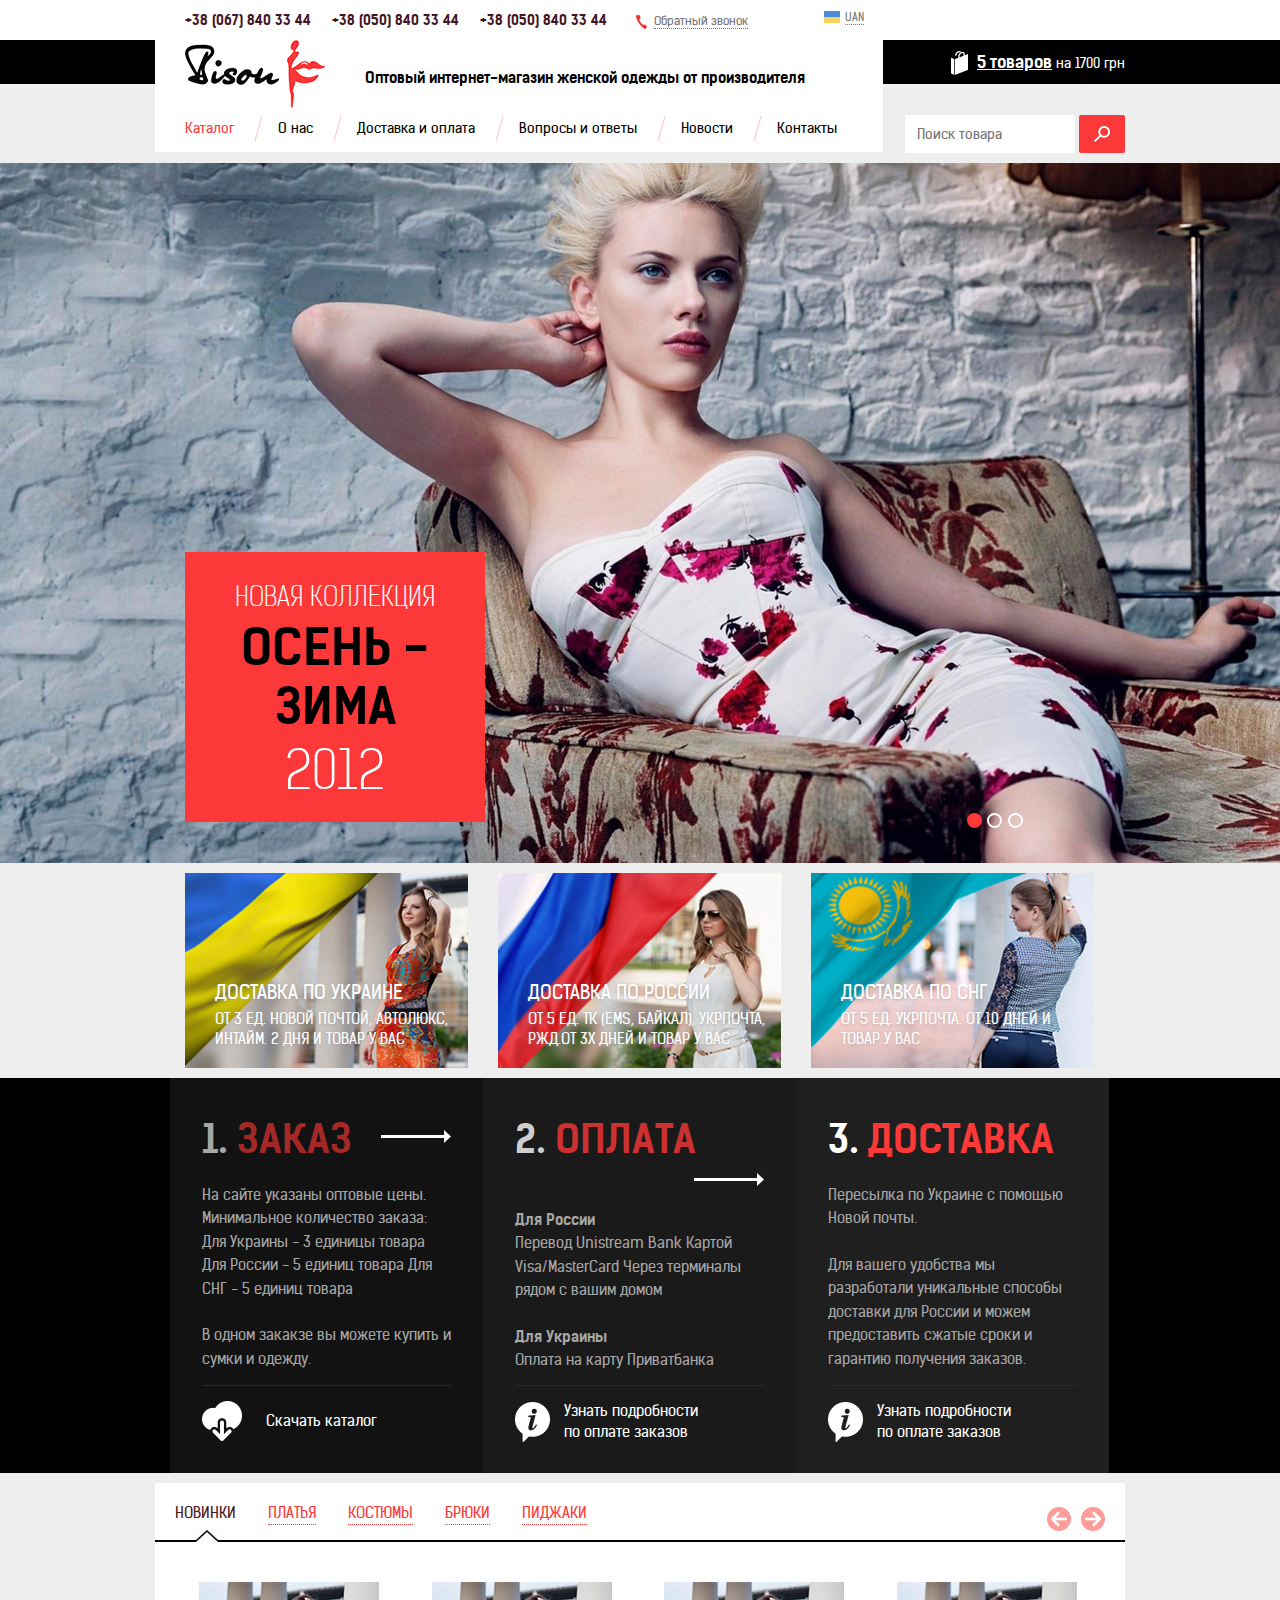
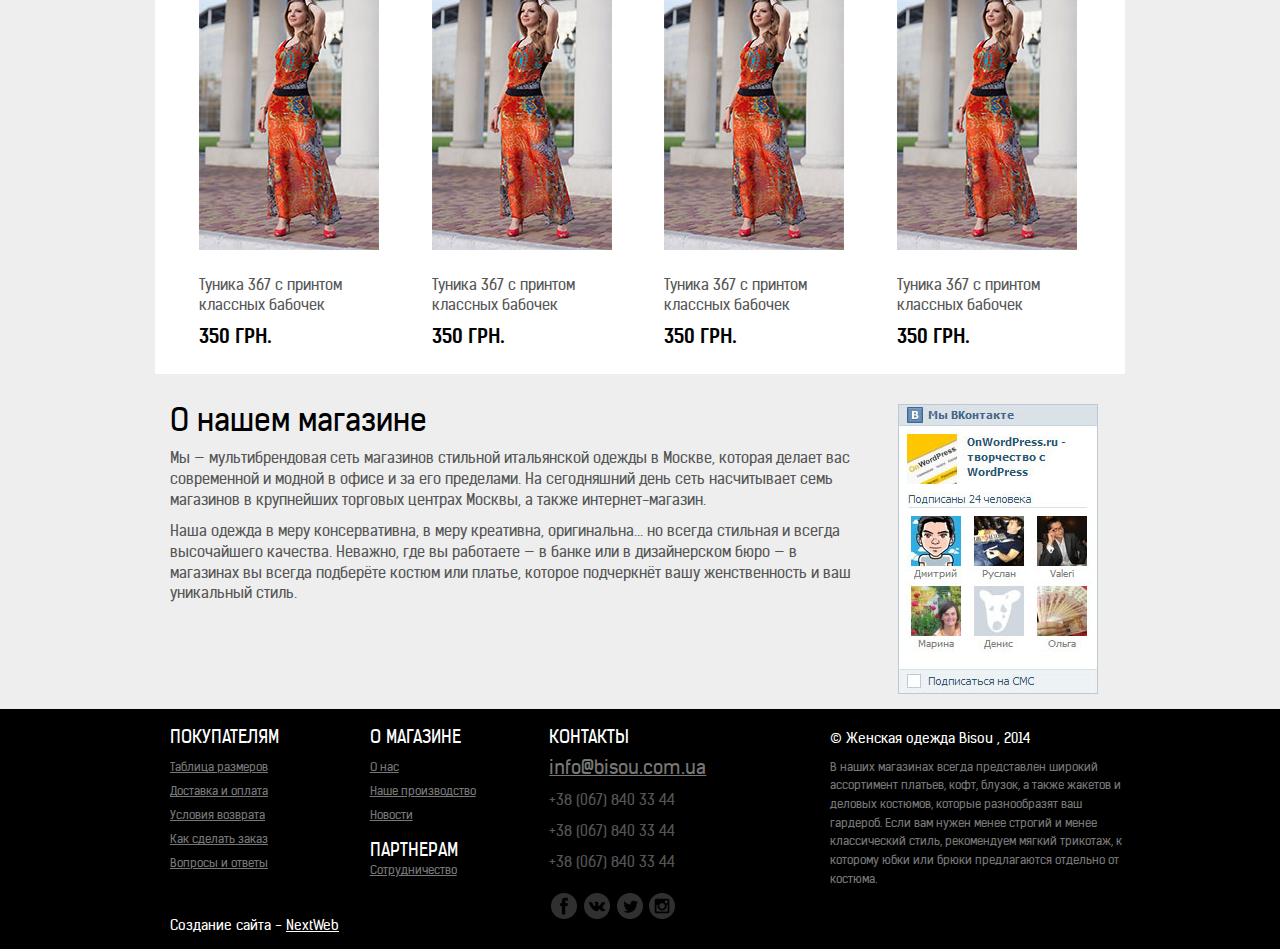
==== commit 71fa7e0b: "fix" ====
--- a/index.html
+++ b/index.html
@@ -25,13 +25,27 @@
 		<!--[if lt IE 7]>
 			<p class="browsehappy">You are using an <strong>outdated</strong> browser. Please <a href="http://browsehappy.com/">upgrade your browser</a> to improve your experience.</p>
 		<![endif]-->
+
 		<!--[if gte IE 9]>
 			<style type="text/css">
 				.gradient {
 					filter: none;
 				}
+
 			</style>
 		<![endif]-->
+
+
+		<!--[if gte IE 10]>
+			<style type="text/css">
+				#main-slider .carousel-fade .carousel-inner .item .carousel-caption {
+						-ms-animation: none;
+						animation: none; 
+				}
+			</style>
+		<![endif]-->
+
+		
 
 		<div id="main">
 			<header id="header">
